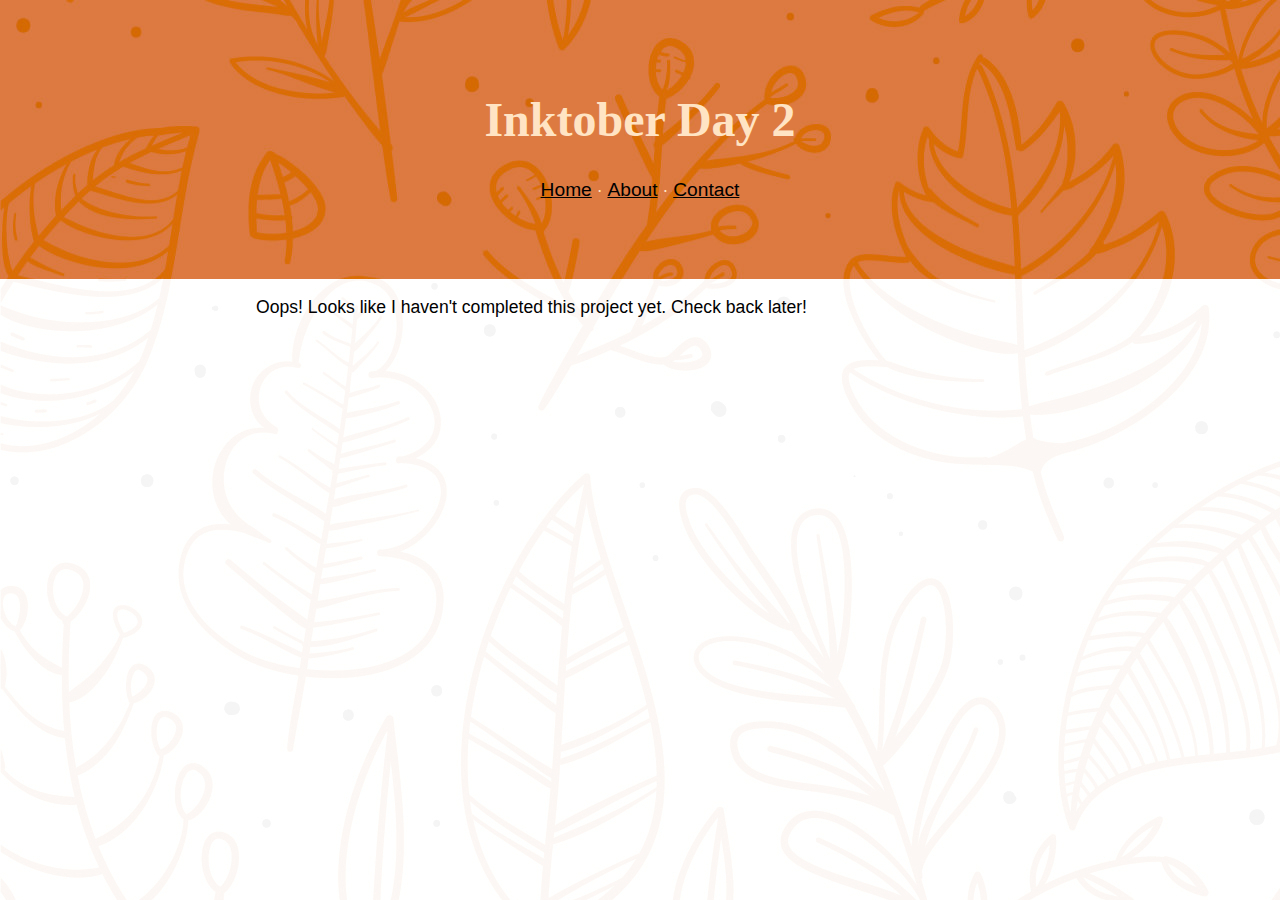
==== Inktober/projects/day-2.html @ 90ab2941 "Added Inktober file with basic website created" ====
<!DOCTYPE html>
<html>
  <head>
    <title>Luci's Inktober 2020 | Day 2</title>
    <link href="../resources/styles.css" type="text/css" rel="stylesheet">
  </head>

  <body>
    <header>
      <h1>Inktober Day 2</h1>
      <nav>
        <p><a href="../index.html" class="link">Home</a> &middot; <a href="../about.html" class="link">About</a> &middot; <a href="../index.html/#contact" class="link">Contact</a></p>
      </nav>
    </header>
    <main class="center">
      <p>Oops! Looks like I haven't completed this project yet. Check back later!</p>
    </main>
  </body>

</html>
---- Inktober/resources/styles.css ----
html {
  font-size: 100%;
}

body {
  margin: 0px;
  font-size: 1.1rem;
  font-family: Lora, sans-serif;
  background-color: PeachPuff; /* Older browsers */
  background-image: url("./leaf-background-wide-transparent-2.jpg");
}

header {
  padding: 60px;
  background-image: url("./leaf-background-wide-dark.jpg");
  text-align: center;
  color: Bisque;
}

.link {
  font-size: 1.2rem;
  color: Black;
}

h1 {
  font-size: 3rem;
  font-family: "Dancing Script", cursive;
  font-weight: bold;
}

.description {
  text-align: justify;
  width: auto;
}

.center {
  margin: auto;
  width: 60%;
}

table {
  background-color: #FFEED9;
  margin: auto;
  table-layout: fixed;
  width: 80%;
  word-wrap: break-word;
  border: 1px solid Orange;
  border-collapse: collapse;
}

table, td, th {
  font-size: 0.9rem;
  padding: 3px;
}

td {
  height: 25px;
  text-align: left;
  vertical-align: top;
}

.clean {
  border-bottom: 1px solid Orange;
  border-top: none;
  border-left: 1px solid Orange;
  border-right: 1px solid Orange;
  text-align: center;
}

.cal-number {
  border-left: 1px solid Orange;
  border-right: 1px solid Orange;
}

th {
  height: auto;
  text-align: center;
  vertical-align: middle;
  border: 1px solid Orange;
}

.caption {
  font-size: 1rem;
  padding: 5px;
}

.cal-link {
  color: Black;
}

footer {
  padding: 10px;
  color: DarkOrange;
  text-align: center;
}
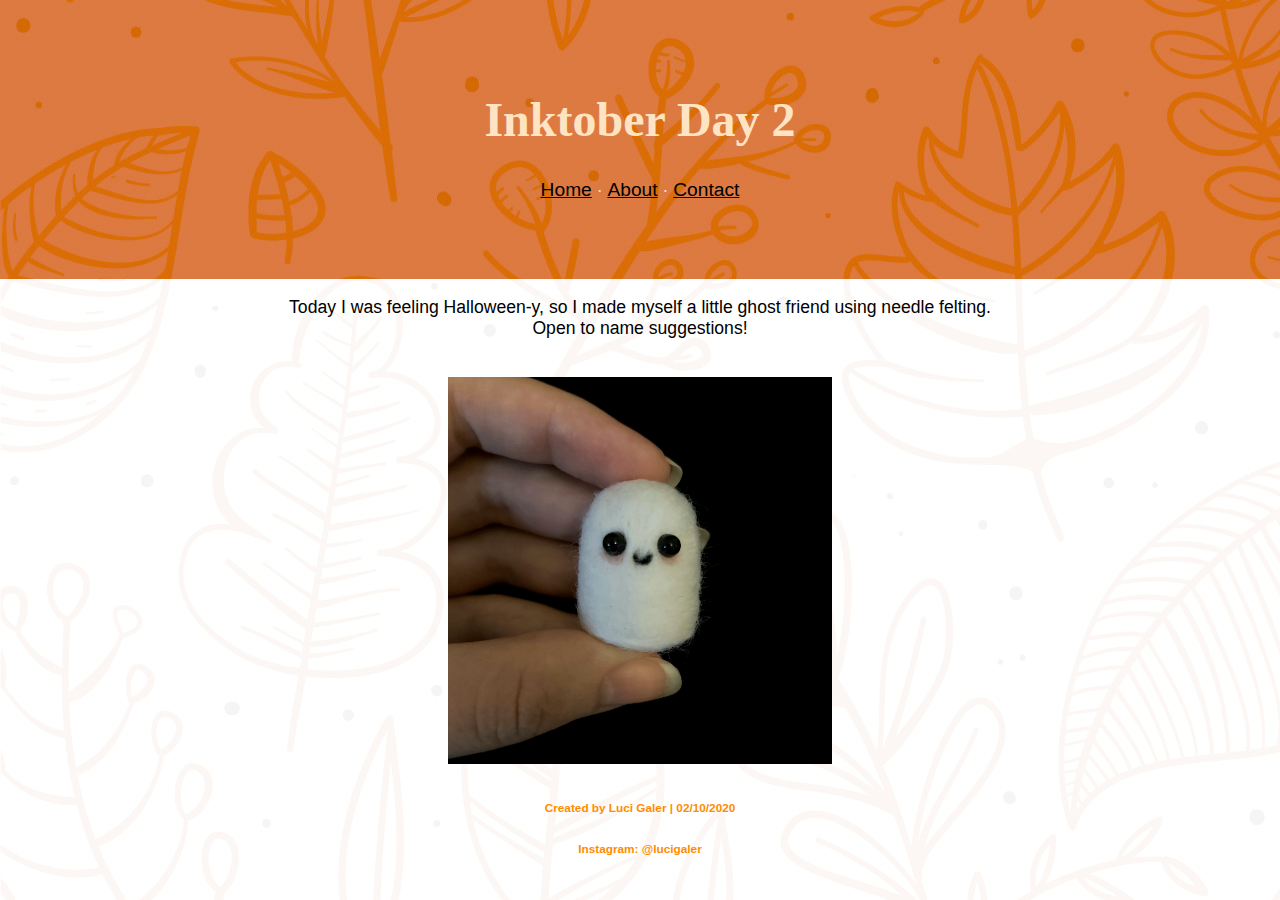
==== commit b1ee5b2c: "Added Day 2 Project and contact details" ====
--- a/Inktober/projects/day-2.html
+++ b/Inktober/projects/day-2.html
@@ -13,8 +13,16 @@
       </nav>
     </header>
     <main class="center">
-      <p>Oops! Looks like I haven't completed this project yet. Check back later!</p>
+      <p class="text-center">Today I was feeling Halloween-y, so I made myself a little ghost friend using needle felting.
+        <br>
+        Open to name suggestions!</p>
+        <br>
+      <img class="img-center" src="../resources/ghostie-2.jpg" alt="Felted Ghost" />
     </main>
+    <footer>
+      <h6>Created by Luci Galer | 02/10/2020</h6>
+      <h6 id="contact">Instagram: @lucigaler</h6>
+    </footer>
   </body>
 
 </html>
--- a/Inktober/resources/styles.css
+++ b/Inktober/resources/styles.css
@@ -31,6 +31,17 @@
 .description {
   text-align: justify;
   width: auto;
+}
+
+.text-center {
+  text-align: center;
+}
+
+.img-center {
+  display: block;
+  margin-left: auto;
+  margin-right: auto;
+  width: 50%;
 }
 
 .center {
